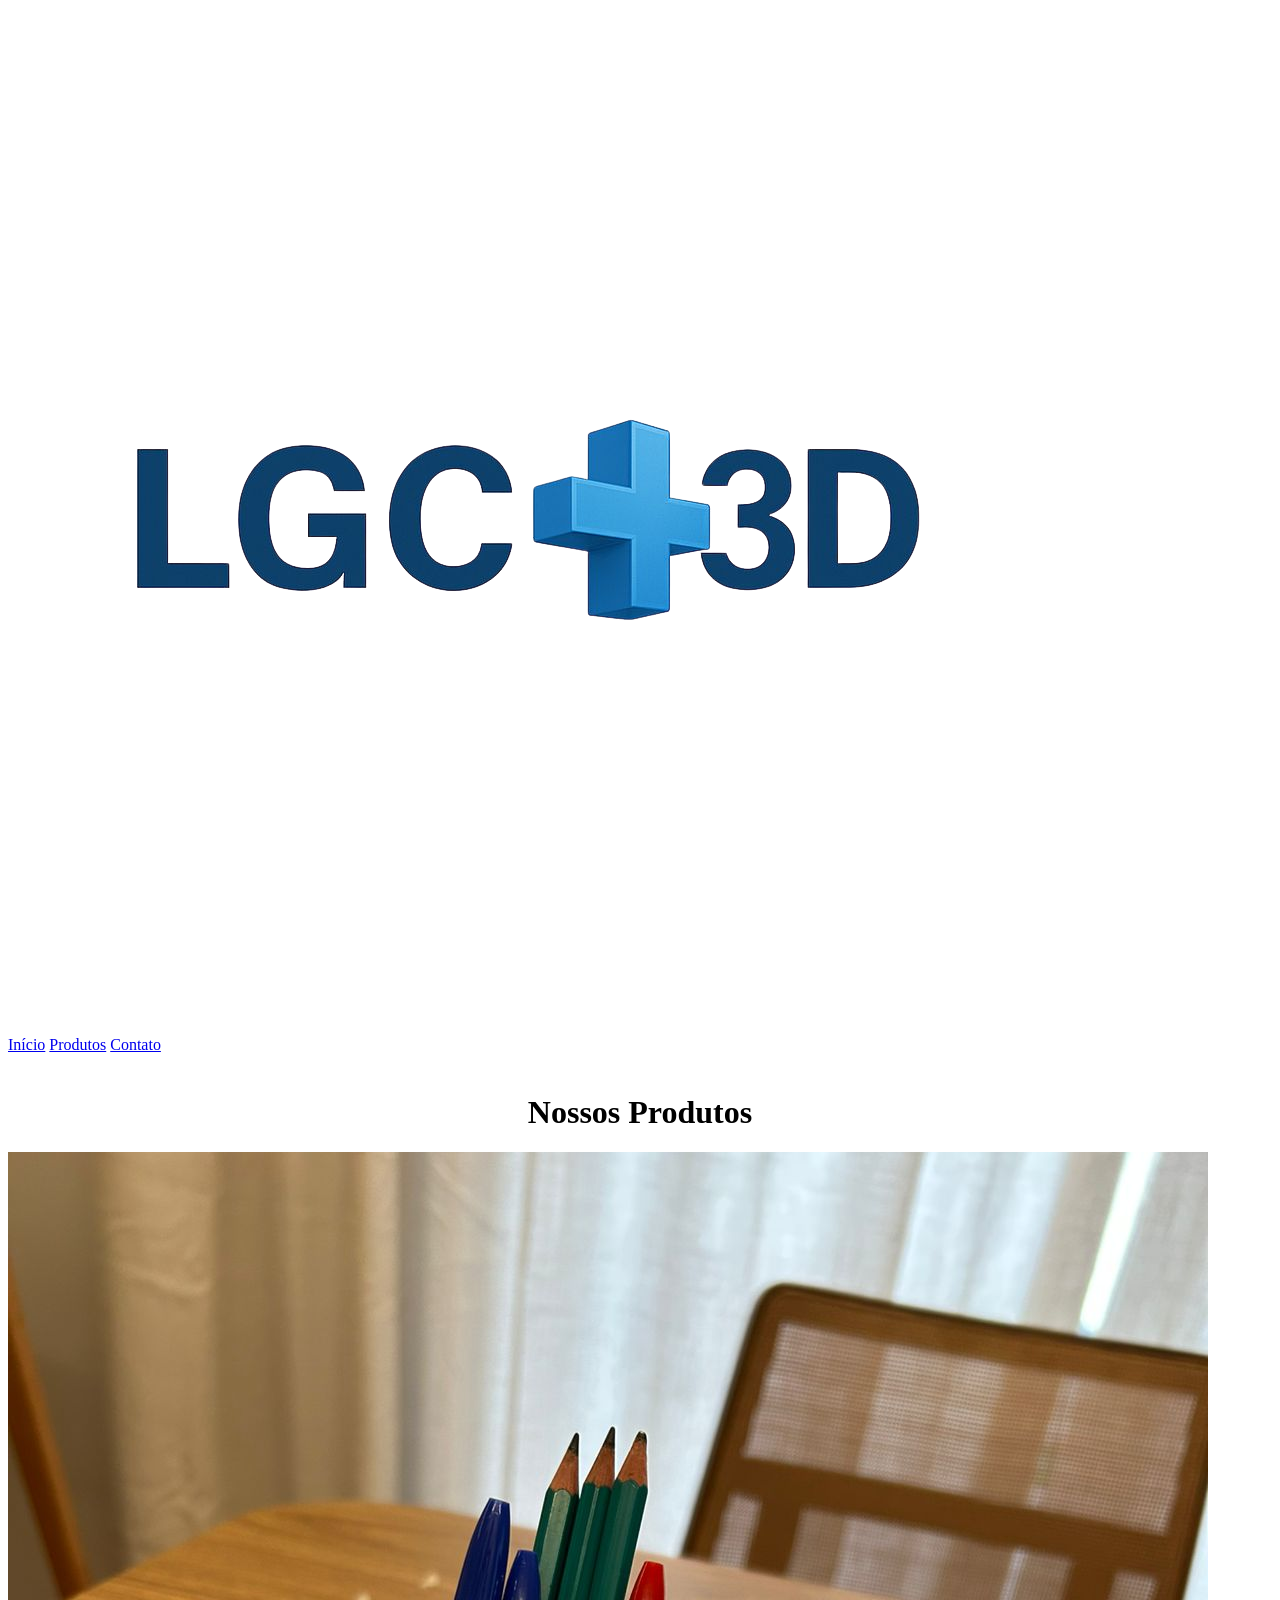
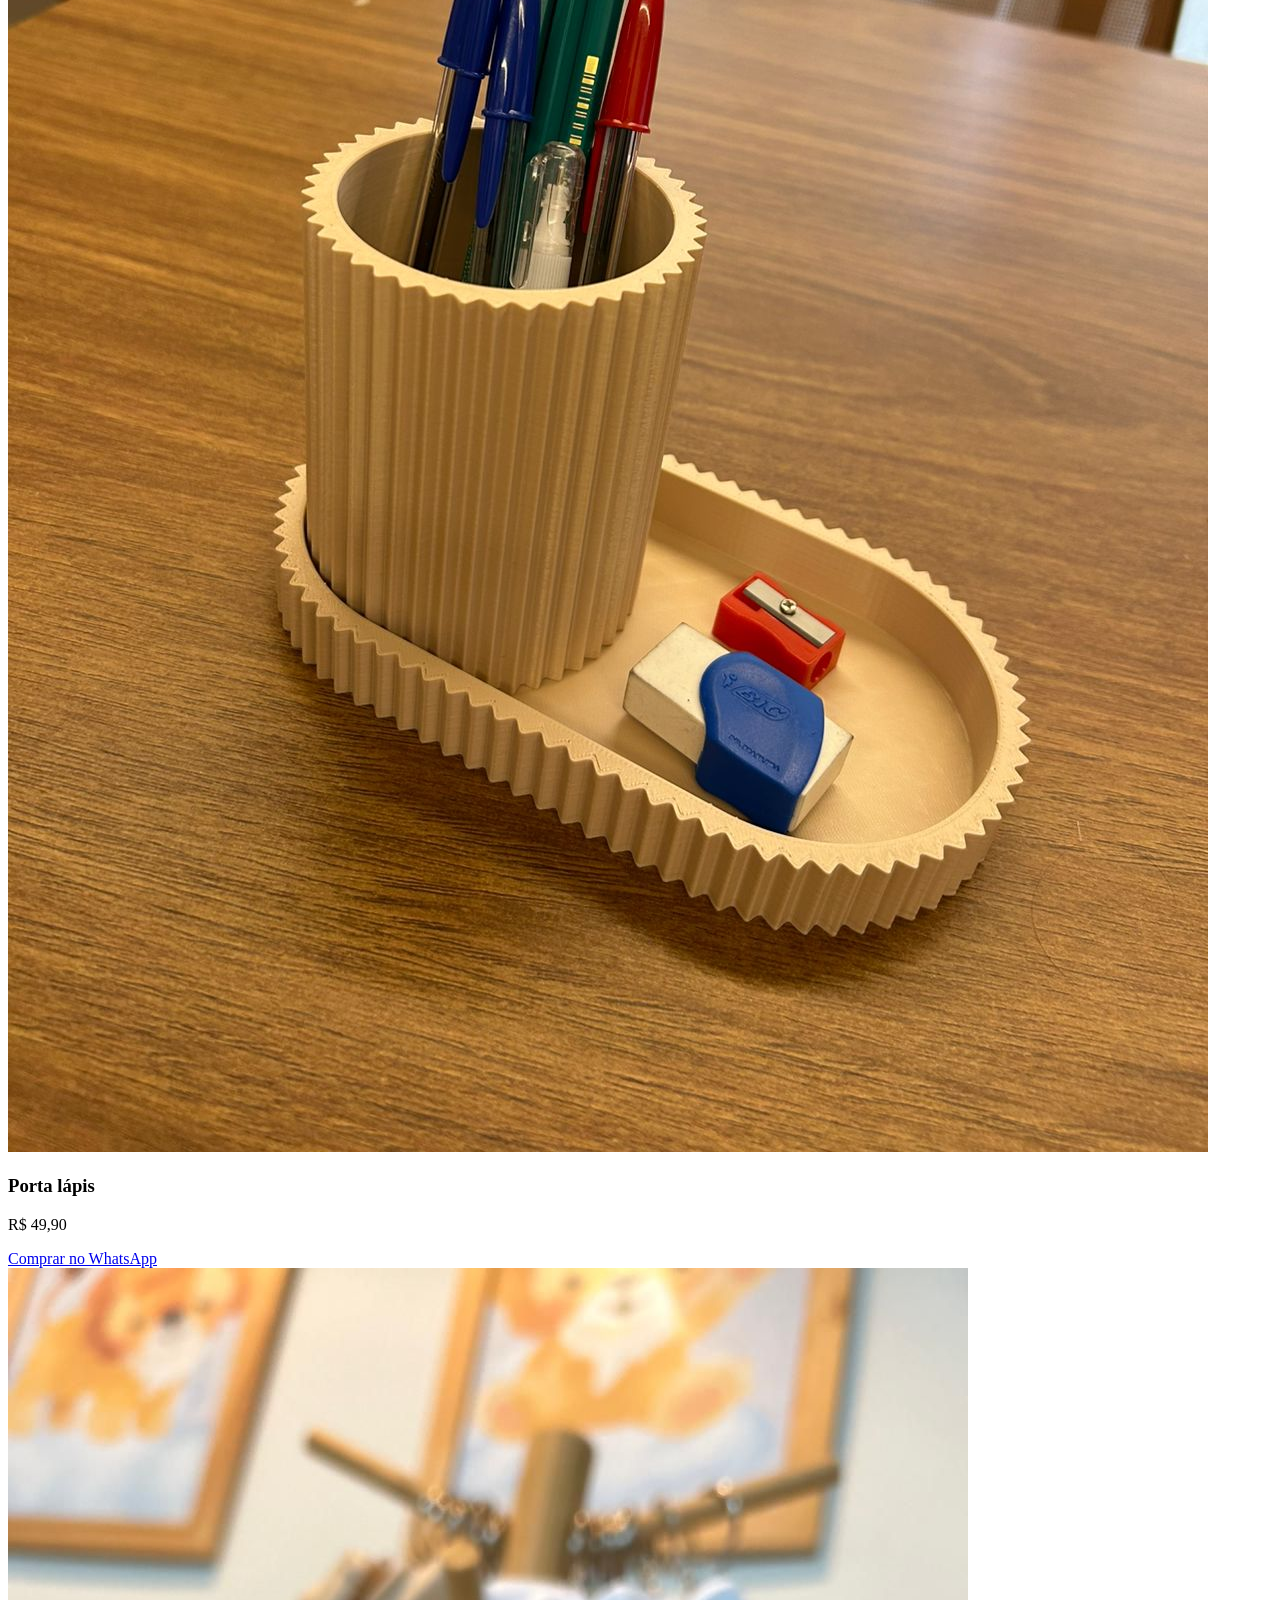
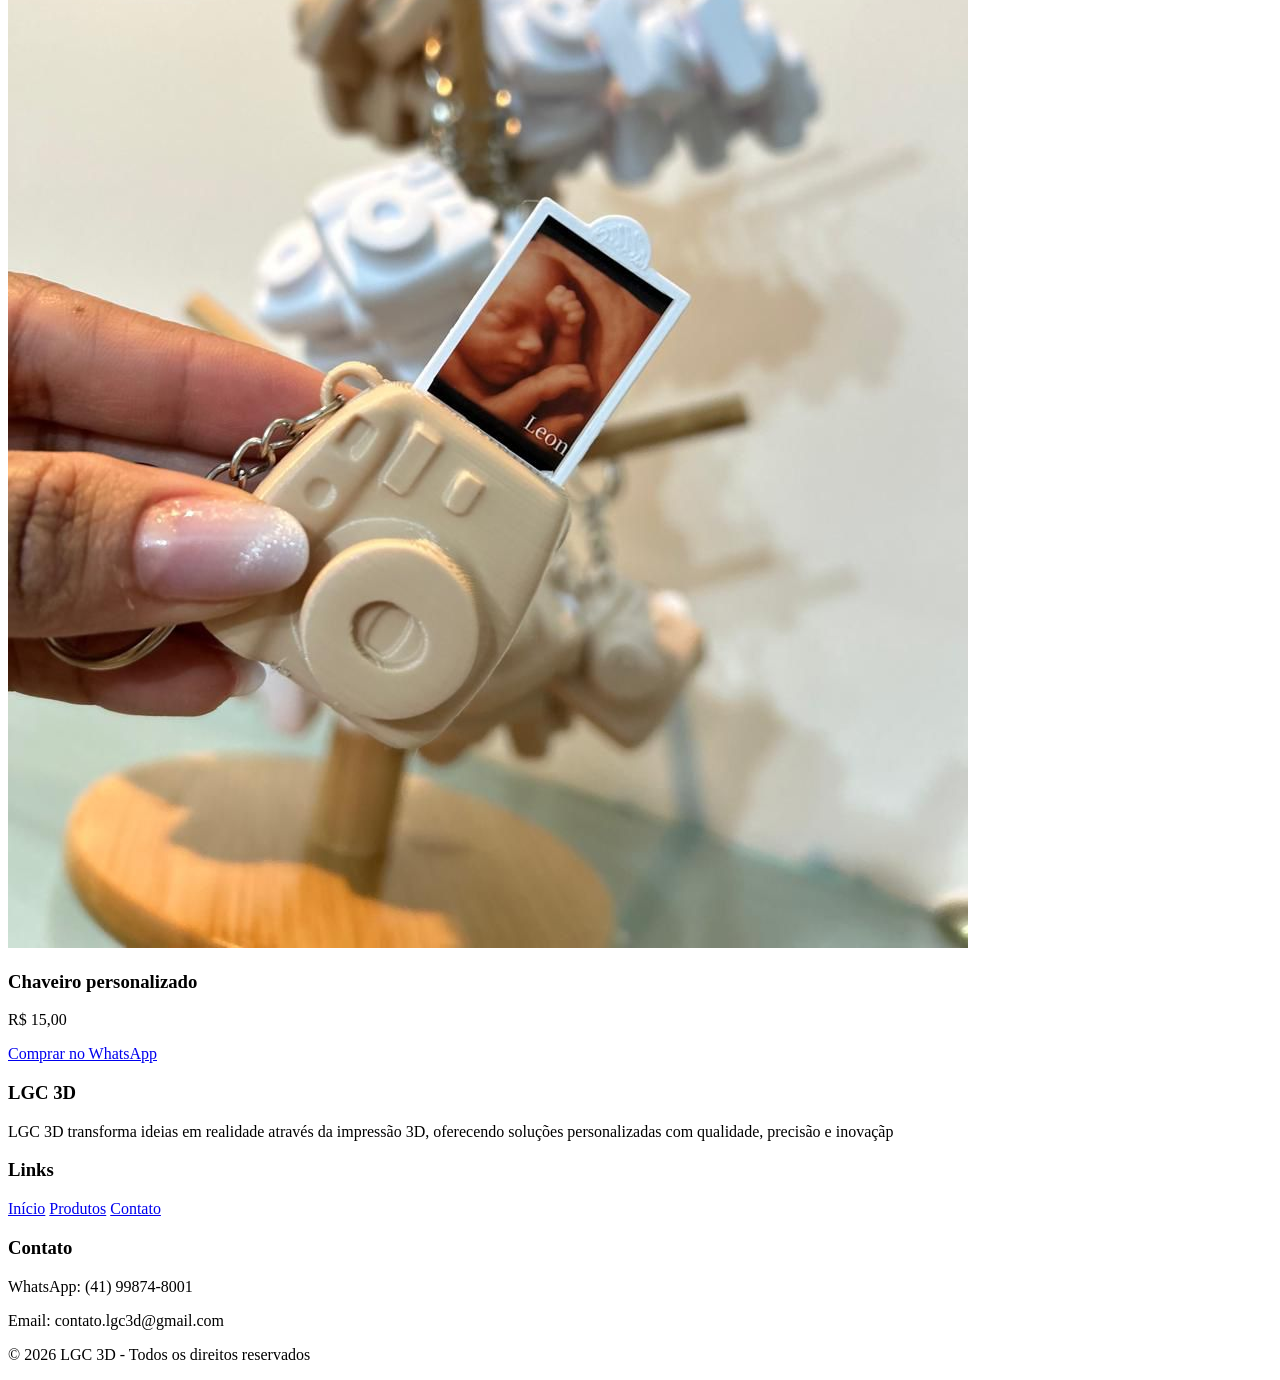
==== produtos.html @ 88328395 "site responsivo" ====
<!DOCTYPE html>
<html lang="pt-br">
<head>
  <meta charset="UTF-8">
  <meta name="viewport" content="width=device-width,  initial-scale=1.0">
  <title>Produtos - LGC 3D</title>
  <link rel="stylesheet" href="LGC3D.css">
</head>

<body>
        <div id="header">
        <div class="container">
        <div id="logo">
        <img class="img-post" src="logo.png.png" alt="Logo da LGC 3D">
        </div>
        <div id="menu">
            <a href="index.html">Início</a>
            <a href="produtos.html">Produtos</a>
            <a href="index.html#contato">Contato</a>
        </div>

    </div>
</div>

  <h1 style="text-align:center; margin-top: 40px;">Nossos Produtos</h1>

  <div class="produtos-container">

    <!-- Produto 1 -->
    <div class="produto-card">
      <img src="portalapis.jpeg" alt="Produto">
      <h3>Porta lápis</h3>
      <p>R$ 49,90</p>

      <a href="https://wa.me/5541998748001?text=Quero o Porta lápis"
         target="_blank"
         class="btn-comprar">
         Comprar no WhatsApp
      </a>
    </div>

    <!-- Produto 2 -->
    <div class="produto-card">
      <img src="brindespersonalizados.jpeg" alt="Produto">
      <h3>Chaveiro personalizado</h3>
      <p>R$ 15,00</p>

      <a href="https://wa.me/5541998748001?text=Quero o chaveiro personalizado"
         target="_blank"
         class="btn-comprar">
         Comprar no WhatsApp
      </a>
    </div>

  </div>

</body>

<footer id="footer">

    <div class="container-footer">

        <div class="footer-col">
            <h3>LGC 3D</h3>
            <p>LGC 3D transforma ideias em realidade através da impressão 3D, oferecendo soluções personalizadas com qualidade, precisão e inovaçãp</p>
        </div>

        <div class="footer-col">
            <h3>Links</h3>
            <a href="#">Início</a>
            <a href="#">Produtos</a>
            <a href="#">Contato</a>
        </div>

        <div class="footer-col">
            <h3>Contato</h3>
            <p>WhatsApp: (41) 99874-8001</p>
            <p>Email: contato.lgc3d@gmail.com</p>
        </div>

    </div>

    <div class="footer-copy">
        <p>© 2026 LGC 3D - Todos os direitos reservados</p>
    </div>
    
</footer>
</html>
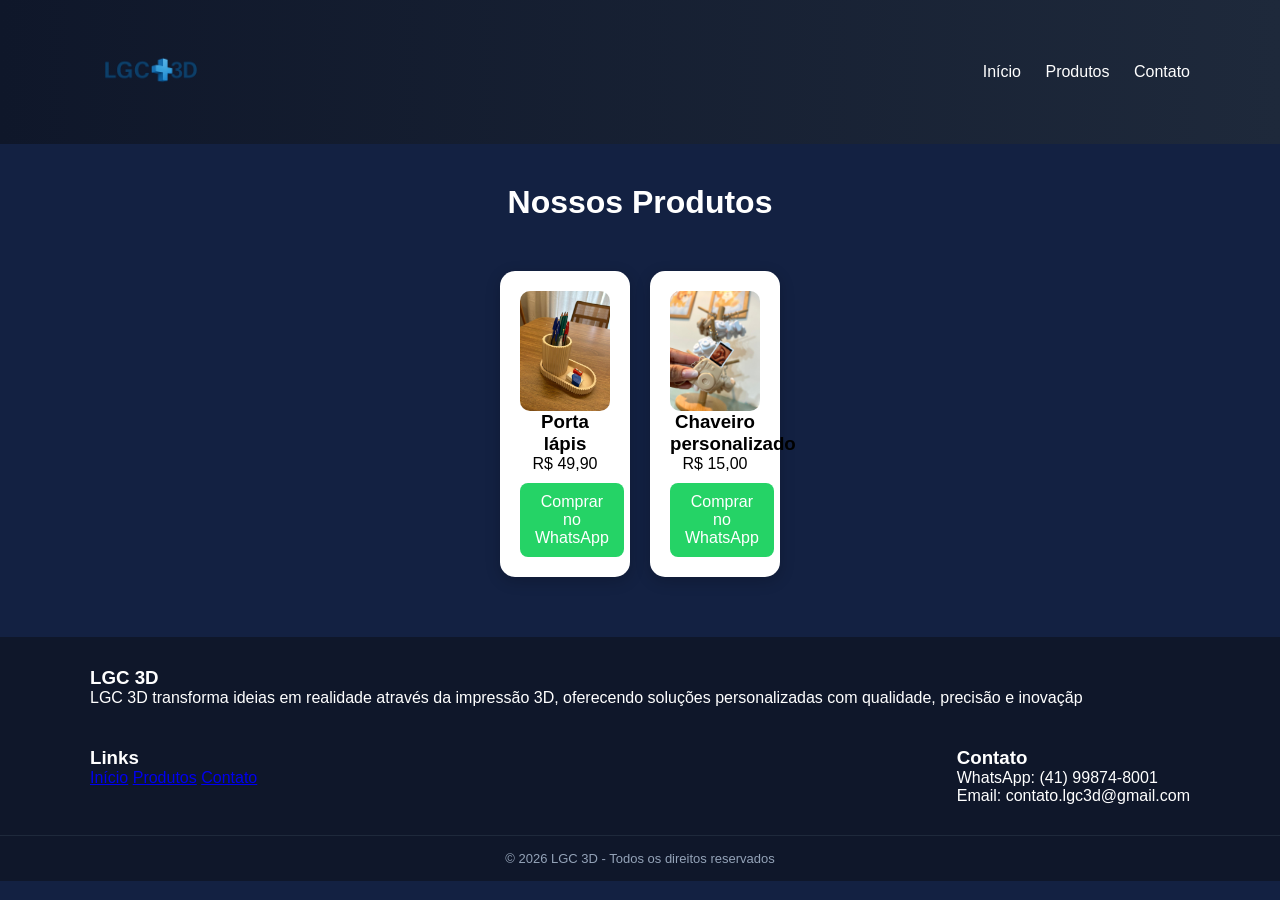
==== commit fb739c74: "site responsivo" ====
--- a/produtos.html
+++ b/produtos.html
@@ -4,7 +4,7 @@
   <meta charset="UTF-8">
   <meta name="viewport" content="width=device-width,  initial-scale=1.0">
   <title>Produtos - LGC 3D</title>
-  <link rel="stylesheet" href="LGC3D.css">
+  <link rel="stylesheet" href="LGC3D.CSS">
 </head>
 
 <body>
--- a/LGC3D.CSS
+++ b/LGC3D.CSS
@@ -0,0 +1,414 @@
+/*
+****** LIMPAR FORMATAÇÕES ******
+*/
+*{
+    margin: 0;
+    padding: 0;
+    font-family: Arial, Helvetica, sans-serif;
+}
+
+/*
+****** HEADER ******
+*/
+
+html{
+    scroll-behavior: smooth;
+}
+
+.img-post{
+    width: 120px;
+    height: auto;
+}
+
+#header{
+    background: linear-gradient(to right, #0f172a, #1e293b);
+    padding: 10px 0px; /* tira lateral daqui */
+    background-color: #132142; /* azul escuro moderno */
+}
+
+#menu a{
+    margin-left: 20px;
+    text-decoration: none;
+    color: white;
+    font-weight: 500;
+    transition: 0.3s;
+}
+
+#menu a:hover{
+    color: #38bdf8; /* azul claro no hover */
+}
+
+#posts{
+    text-align: center;
+    margin-top: 40px;
+    color: #ffffff;
+}
+
+#cards{
+    display: flex;
+    justify-content: center;
+    gap: 20px;
+    margin-top: 40px;
+    flex-wrap: wrap;
+}
+
+.card{
+    background-color: #f5f5f5;
+    padding: 20px;
+    width: 90%;
+    max-width: 200px;
+    border-radius: 10px;
+    box-shadow: 0px 0px 10px rgba(0, 0, 0, 0.1);
+    text-align: center;
+}
+
+button{
+    padding: 10px 20px;
+    border: none;
+    background-color: blue;
+    color: white;
+    border-radius: 5px;
+    cursor: pointer;
+}
+
+button:hover{
+    background-color: darkblue;
+}
+
+body{
+    margin: 0;
+    font-family: Arial, Helvetica, sans-serif;
+    background-color: #132142;
+}
+
+#logo img{
+    background: transparent;
+}
+
+.container{
+    max-width: 1100px;
+    padding: 0px;
+    margin: 0 auto;
+    display: flex;
+    justify-content: space-between;
+    align-items: center;
+}
+
+.btn{
+    display: inline-block;
+    padding: 12px 25px;
+    background: linear-gradient(to right, #2563eb, #3b82f6);
+    color: white;
+    text-decoration: none;
+    border-radius: 15px;
+    transition: 0.3s;
+    margin-top: 15px;
+}
+
+.btn:hover{
+    transform: scale(1.05);
+}
+
+#portfolio{
+    text-align: center;
+    margin-top: 80px;
+    color: #ffffff;
+}
+
+.galeria{
+    display: flex;
+    justify-content: center;
+    gap: 20px;
+    margin-top: 20px;
+}
+
+.galeria img{
+    width: 250px;
+    border-radius: 10px;
+    transition: 0.3s;
+    box-shadow: 0px 4px 15px #6c6e73;
+}
+
+.galeria img:hover{
+    transform: scale(1.05);
+}
+
+#footer{
+    background: #0f172a;
+    color: white;
+    margin-top: 60px;
+}
+
+.container-footer{
+    max-width: 1100px;
+    margin: 0 auto;
+    display: flex;
+    justify-content: space-between;
+    flex-wrap: wrap;
+    gap: 40px;
+    padding: 30px 15px;
+}
+
+.footter-col{
+    flex: 1;
+    min-width: 200px;
+}
+
+.footter-col h3{
+    margin-bottom: 15px;
+}
+
+.footter-col p,
+.footter-col a{
+    color: #cbd5f5;
+    text-decoration: none;
+    display: block;
+    margin-bottom: 10px;
+    font-size: 14px;
+    transition: 0.3s;
+    white-space: nowrap;
+}
+
+.footter-col p{
+    margin: 5px 0;
+    white-space: nowrap;
+}
+
+.footter-col a:hover{
+    color: #38bdf8;
+}
+
+.footer-copy{
+    text-align: center;
+    padding: 15px;
+    border-top: 1px solid #1e293b;
+    font-size: 13px;
+    color: #94a3b8;
+}
+
+#contato-box{
+    background: white;
+    width: 350px;
+    max-width: 400px;
+    margin: 120px 0 0 220px;
+    margin-top: 10px;
+    margin-left: 0;
+    padding: 35px;
+    border-radius: 12px;
+    box-shadow: 0px 4px 15px #6c6e73;
+    text-align: center;
+    flex: 1;
+}
+
+#contato-box h1{
+    margin-bottom: 20px;
+    font-size: 30px;
+    color: #132142;
+}
+
+#contato-box input,
+#contato-box textarea{
+    width: 100%;
+    padding: 12px;
+    margin-bottom: 15px;
+    border: 1px solid #ddd;
+    border-radius: 8px;
+    outline: none;
+    font-size: 14px;
+    box-sizing: border-box;
+}
+
+#contato-box textarea{
+    height: 90px;
+    resize: none;
+}
+
+#contato-box input:focus,
+#contato-box textarea:focus{
+    border-color: #3b82f6;
+}
+
+#contato-box button{
+    width: 100%;
+    padding: 12px;
+    font-size: 14px;
+    background: linear-gradient(to right, #2563eb, #3b82f6);
+    color: white;
+    border: none;
+    border-radius: 8px;
+    font-size: 14px;
+    cursor: pointer;
+    transition: 0.3s;
+}
+
+#contato-box button:hover{
+    transform: scale(1.03);
+}
+
+#contato{
+    scroll-margin-top: 100px;
+}
+
+.contato-container{
+    display: flex;
+    align-items: flex-start;
+    justify-content: space-between;
+    gap: 40px;
+    margin-top: 40px;
+    max-width: 900px;
+    margin: 80px auto;
+    padding: 0 20px;
+    opacity: 0;
+    transform: translateY(50px);
+    transition: 0.6s;
+}
+
+.contato-container.show{
+    opacity: 1;
+    transform: translateY(0);
+}
+
+.contato-container img{
+    width: 400px;
+    height: auto;
+    border-radius: 20px;
+    box-shadow: 0px 4px 15px #ffffff;
+}
+
+.contato-img{
+    flex: 1;
+    display: flex;
+    justify-content: flex-end;
+}
+
+.contato-img img{
+    width: 350px;
+    max-width: 350px;
+    border-radius: 12px;
+    display: block;
+}
+
+.whatsapp-btn{
+    position: fixed;
+    bottom: 20px;
+    right: 20px;
+    background-color: #25d366;
+    width: 60px;
+    height: 60px;
+    border-radius: 50%;
+    display: flex;
+    align-items: center;
+    justify-content: center;
+    box-shadow: 0px 4px 10px rgba(0, 0, 0, 0.3);
+    transition: 0.3s;
+    z-index: 999;
+}
+
+.whatsapp-btn img{
+    width: 30px;
+    height: 30px;
+}
+
+.whatsapp-btn:hover{
+    background-color: #1ebe5d;
+    transform: scale(1.1);
+}
+
+h1{
+    color: white;
+}
+
+.produtos-container{
+  display: flex;
+  justify-content: center;
+  gap: 20px;
+  flex-wrap: wrap;
+  margin: 50px;
+}
+
+.produto-card{
+  background: white;
+  padding: 20px;
+  border-radius: 15px;
+  width: 90px;
+  max-width: 320px;
+  text-align: center;
+  box-shadow: 0 4px 15px rgba(0,0,0,0.2);
+  transition: 0.3s;
+}
+
+.produto-card:hover{
+  transform: scale(1.05);
+}
+
+.produto-card img{
+  width: 100%;
+  height: auto;
+  display: block;
+  border-radius: 10px;
+}
+
+.btn-comprar{
+  display: inline-block;
+  margin-top: 10px;
+  padding: 10px 15px;
+  background: #25d366;
+  color: white;
+  border-radius: 8px;
+  text-decoration: none;
+}
+
+@media (max-width: 768px){
+
+}
+
+@media (max-width: 768px){
+
+    nav{
+        flex-direction: column;
+        gap: 15px;
+    }
+
+}
+
+@media (max-width: 768px){
+
+    .produtos-container{
+        flex-direction: column;
+        align-items: center;
+    }
+
+}
+
+@media (max-width: 768px){
+
+    .contato-container{
+        flex-direction: column;
+        align-items: center;
+    }
+
+}
+
+@media(max-width: 768px){
+
+    h1{
+        font-size: 32px;
+    }
+
+}
+
+img{
+    max-width: 100%;
+}
+
+@media (max-width: 768px){
+
+    section{
+        padding: 20px;
+    }
+
+}
+
+html, body{
+    overflow-x: hidden;
+}
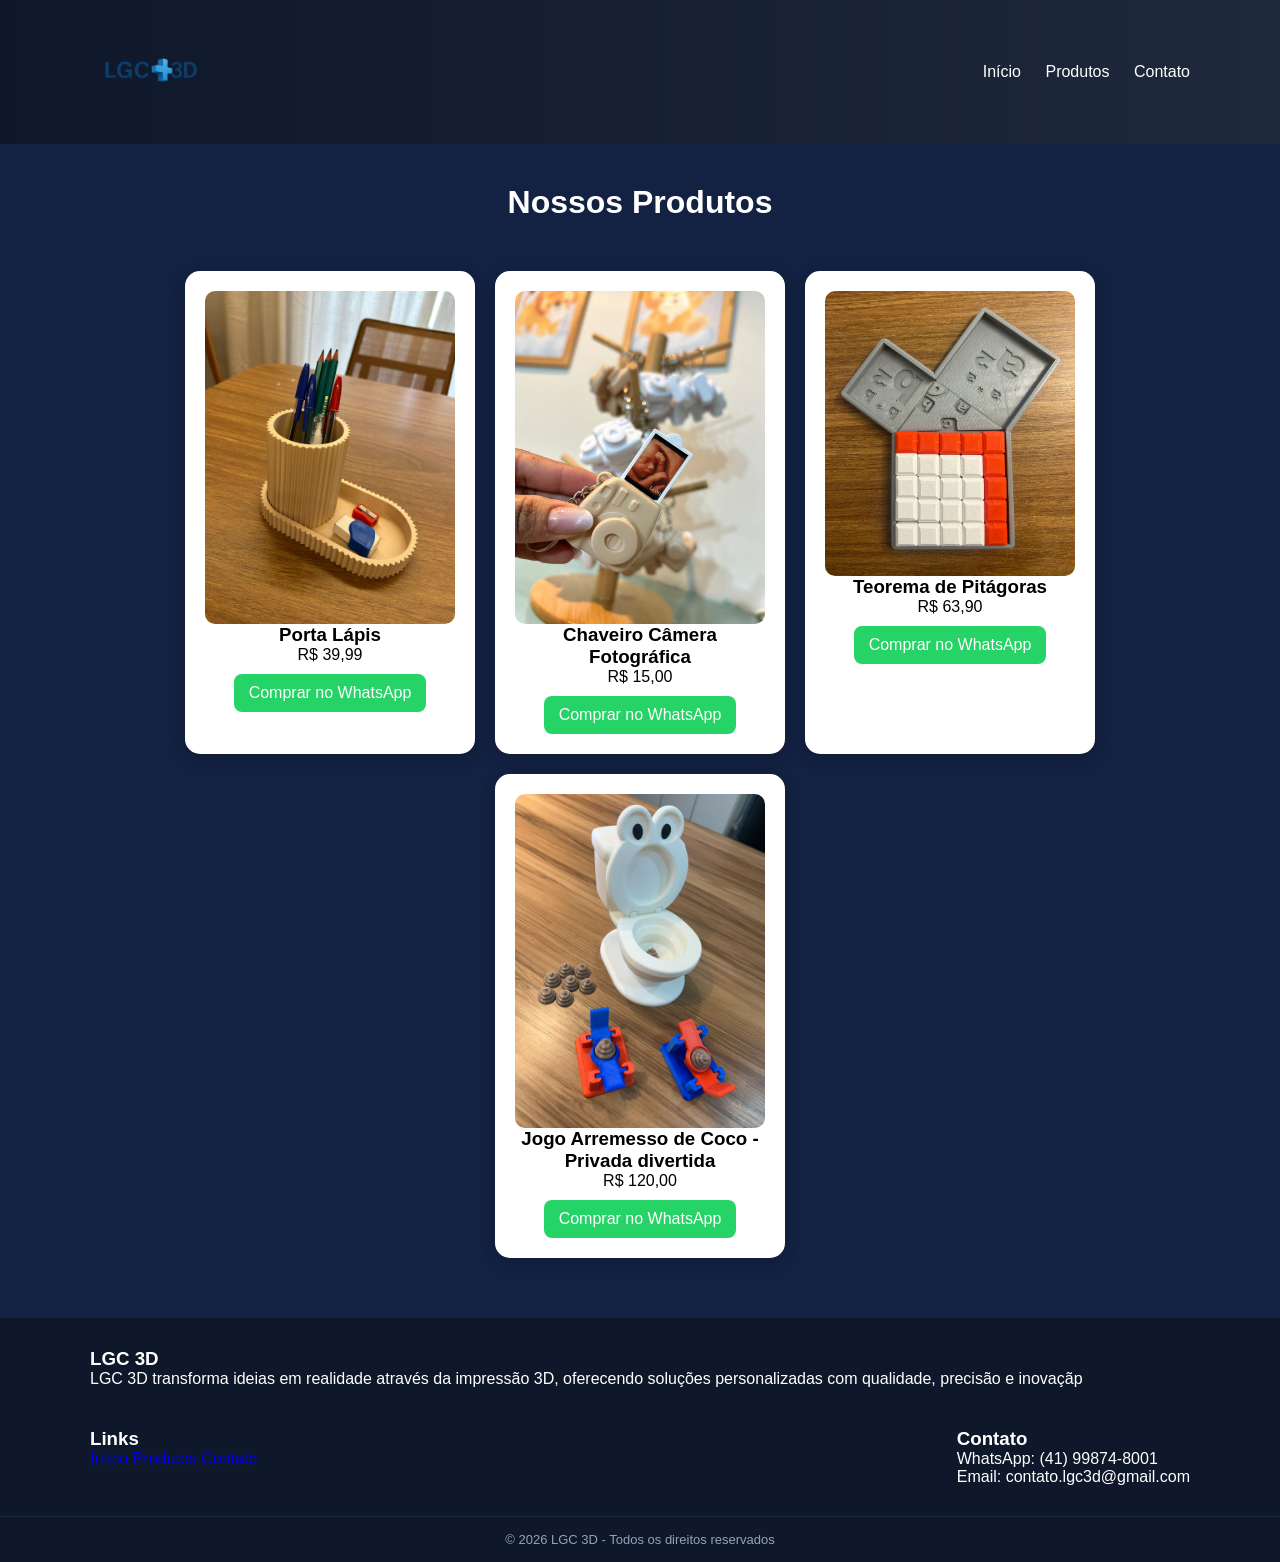
==== commit 65c0c899: "site responsivo" ====
--- a/produtos.html
+++ b/produtos.html
@@ -29,8 +29,8 @@
     <!-- Produto 1 -->
     <div class="produto-card">
       <img src="portalapis.jpeg" alt="Produto">
-      <h3>Porta lápis</h3>
-      <p>R$ 49,90</p>
+      <h3>Porta Lápis</h3>
+      <p>R$ 39,99</p>
 
       <a href="https://wa.me/5541998748001?text=Quero o Porta lápis"
          target="_blank"
@@ -42,8 +42,34 @@
     <!-- Produto 2 -->
     <div class="produto-card">
       <img src="brindespersonalizados.jpeg" alt="Produto">
-      <h3>Chaveiro personalizado</h3>
+      <h3>Chaveiro Câmera Fotográfica</h3>
       <p>R$ 15,00</p>
+
+      <a href="https://wa.me/5541998748001?text=Quero o chaveiro personalizado"
+         target="_blank"
+         class="btn-comprar">
+         Comprar no WhatsApp
+      </a>
+    </div>
+
+    <!-- Produto 3 -->
+    <div class="produto-card">
+      <img src="pitagoras.jpeg" alt="Produto">
+      <h3>Teorema de Pitágoras</h3>
+      <p>R$ 63,90</p>
+
+      <a href="https://wa.me/5541998748001?text=Quero o chaveiro personalizado"
+         target="_blank"
+         class="btn-comprar">
+         Comprar no WhatsApp
+      </a>
+    </div>
+
+     <!-- Produto 4 -->
+    <div class="produto-card">
+      <img src="vasococo.jpeg" alt="Produto">
+      <h3>Jogo Arremesso de Coco - Privada divertida</h3>
+      <p>R$ 120,00</p>
 
       <a href="https://wa.me/5541998748001?text=Quero o chaveiro personalizado"
          target="_blank"
--- a/LGC3D.CSS
+++ b/LGC3D.CSS
@@ -115,16 +115,27 @@
     color: #ffffff;
 }
 
+.titulo-decorativo{
+    margin-top: 40px;
+}
+
+.titulo-materiais{
+    margin-top: 40px;
+}
+
 .galeria{
     display: flex;
     justify-content: center;
     gap: 20px;
+    flex-wrap: wrap;
     margin-top: 20px;
 }
 
 .galeria img{
-    width: 250px;
-    border-radius: 10px;
+    width: 400px;
+    height: 400px;
+    object-fit: cover;
+    border-radius: 15px;
     transition: 0.3s;
     box-shadow: 0px 4px 15px #6c6e73;
 }
@@ -330,7 +341,7 @@
   background: white;
   padding: 20px;
   border-radius: 15px;
-  width: 90px;
+  width: 250px;
   max-width: 320px;
   text-align: center;
   box-shadow: 0 4px 15px rgba(0,0,0,0.2);
@@ -409,6 +420,10 @@
 
 }
 
+.produto-card{
+    min-width: 250px;
+}
+
 html, body{
     overflow-x: hidden;
 }
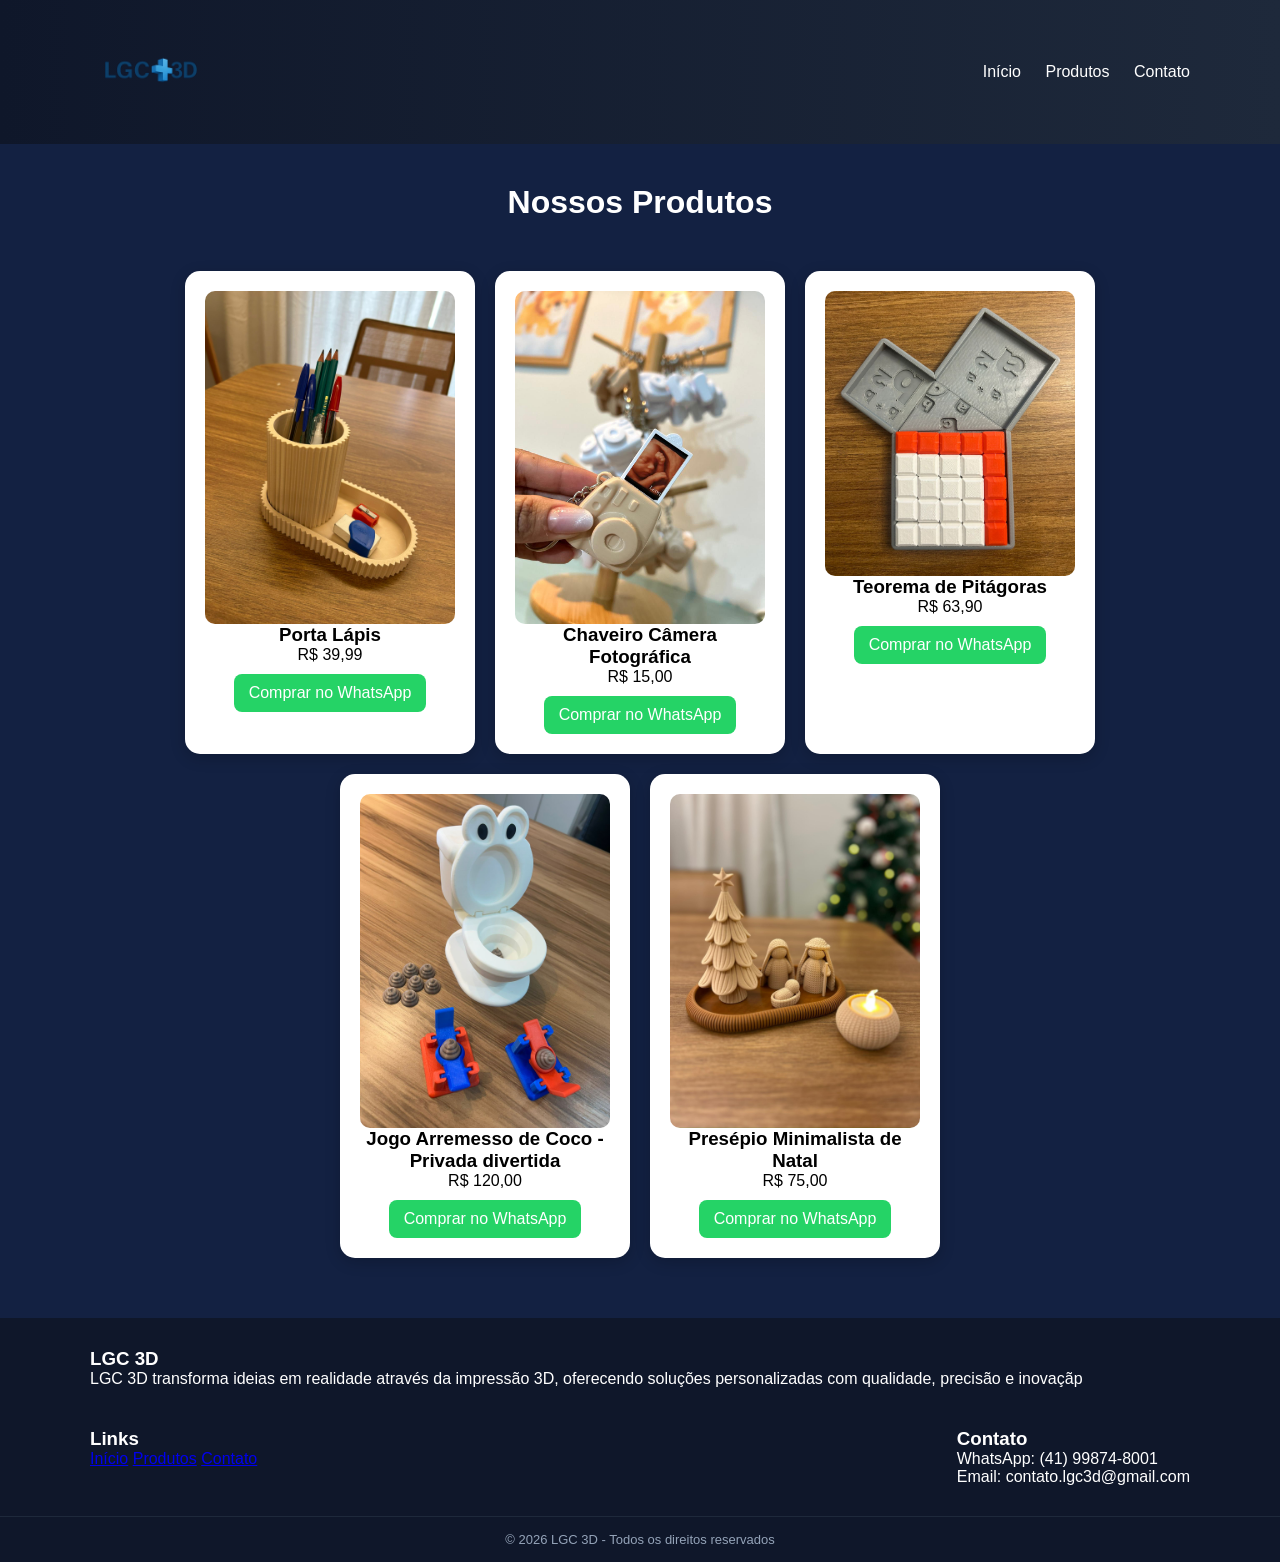
==== commit a9e56217: "Atualiza site" ====
--- a/produtos.html
+++ b/produtos.html
@@ -78,6 +78,19 @@
       </a>
     </div>
 
+     <!-- Produto 5 -->
+    <div class="produto-card">
+      <img src="presépio.jpeg" alt="Produto">
+      <h3>Presépio Minimalista de Natal</h3>
+      <p>R$ 75,00</p>
+
+      <a href="https://wa.me/5541998748001?text=Quero o chaveiro personalizado"
+         target="_blank"
+         class="btn-comprar">
+         Comprar no WhatsApp
+      </a>
+    </div>
+
   </div>
 
 </body>
--- a/LGC3D.CSS
+++ b/LGC3D.CSS
@@ -110,6 +110,7 @@
 }
 
 #portfolio{
+    padding: 60px 20px;
     text-align: center;
     margin-top: 80px;
     color: #ffffff;
@@ -136,12 +137,14 @@
     height: 400px;
     object-fit: cover;
     border-radius: 15px;
-    transition: 0.3s;
+    transition: 0.4s;
+    cursor: pointer;
     box-shadow: 0px 4px 15px #6c6e73;
 }
 
 .galeria img:hover{
-    transform: scale(1.05);
+    transform: scale(1.05) translateY(-8px);
+    box-shadow: 0 0 25px rgba(255, 255, 255, 0.3);
 }
 
 #footer{
@@ -325,6 +328,35 @@
     transform: scale(1.1);
 }
 
+.modal{
+    display: none;
+    position: fixed;
+    z-index: 999;
+    padding-top: 50px;
+    left: 0;
+    top: 0;
+    width: 100%;
+    height: 100%;
+    background-color: rgba(0, 0, 0, 0.9);
+}
+
+.modal-img{
+    display: block;
+    margin: auto;
+    max-width: 80%;
+    max-height: 80%;
+    border-radius: 15px;
+}
+
+#fechar{
+    position: absolute;
+    top: 20px;
+    right: 40px;
+    color: white;
+    font-size: 40px;
+    cursor: pointer;
+}
+
 h1{
     color: white;
 }
